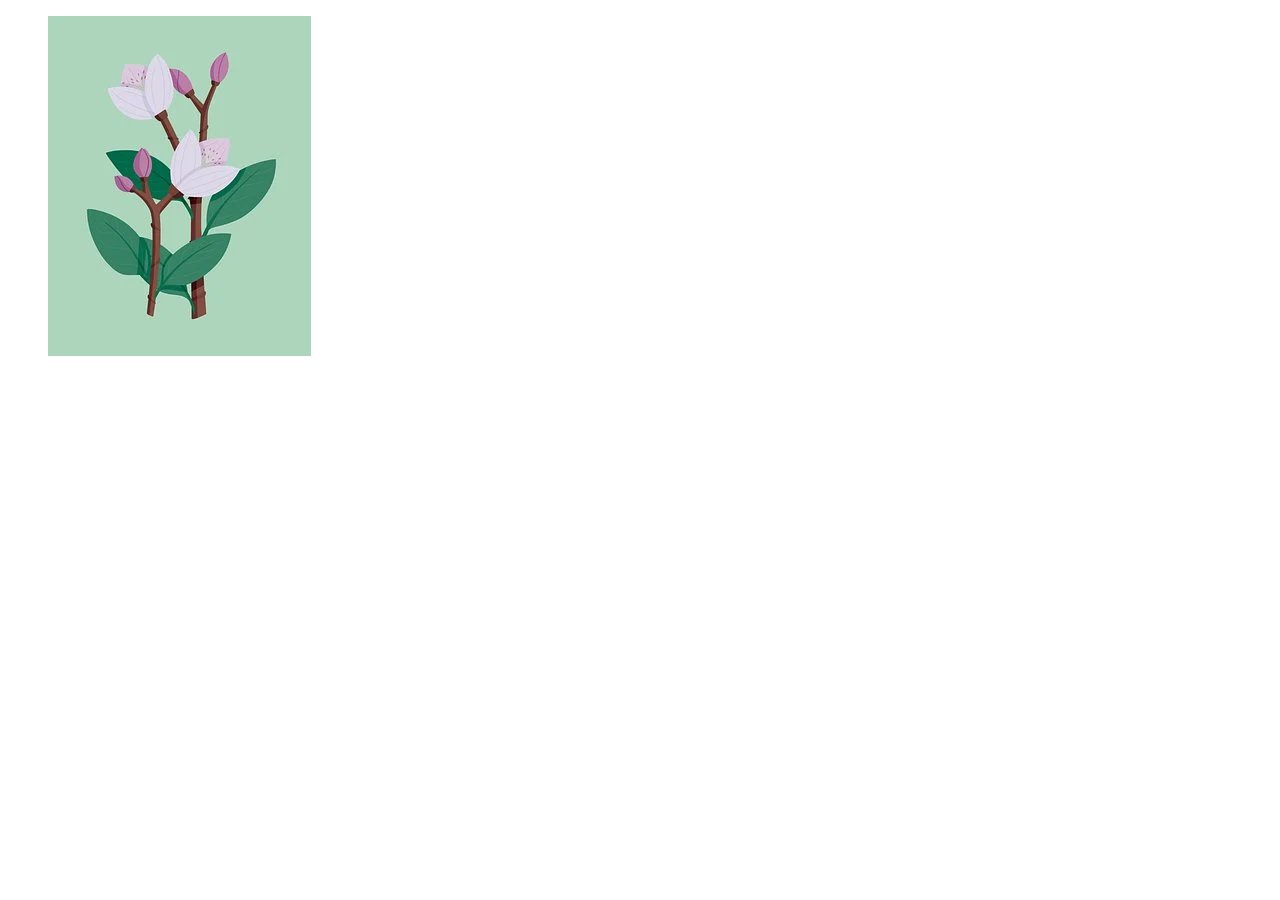
==== aufgabe18/index1.html @ 78d25f8a "Add files via upload" ====
<!DOCTYPE html>
<html lang="en">
<head>
    <meta charset="UTF-8">
    <meta http-equiv="X-UA-Compatible" content="IE=edge">
    <meta name="viewport" content="width=device-width, initial-scale=1.0">
    <link href="./400lightbox2-dev/src/css/lightbox.css" rel="stylesheet" />

    <title>Document</title>
</head>
<body>
    <figure>
    <a href="pic.big/yoga.jpg" data-lightbox="image1"><img src="pic.klein/flower.jpg" alt=""></a>
    <a href="pic.big/australian.jpg" data-lightbox="image1"></a>
    <a href="pic.big/alpaca.jpg" data-lightbox="image1"></a>

</figure>
<script src="./400lightbox2-dev/src/js/lightbox.js"></script>

<script src="./jquery-3.5.1.js"></script>
</body>
</html>
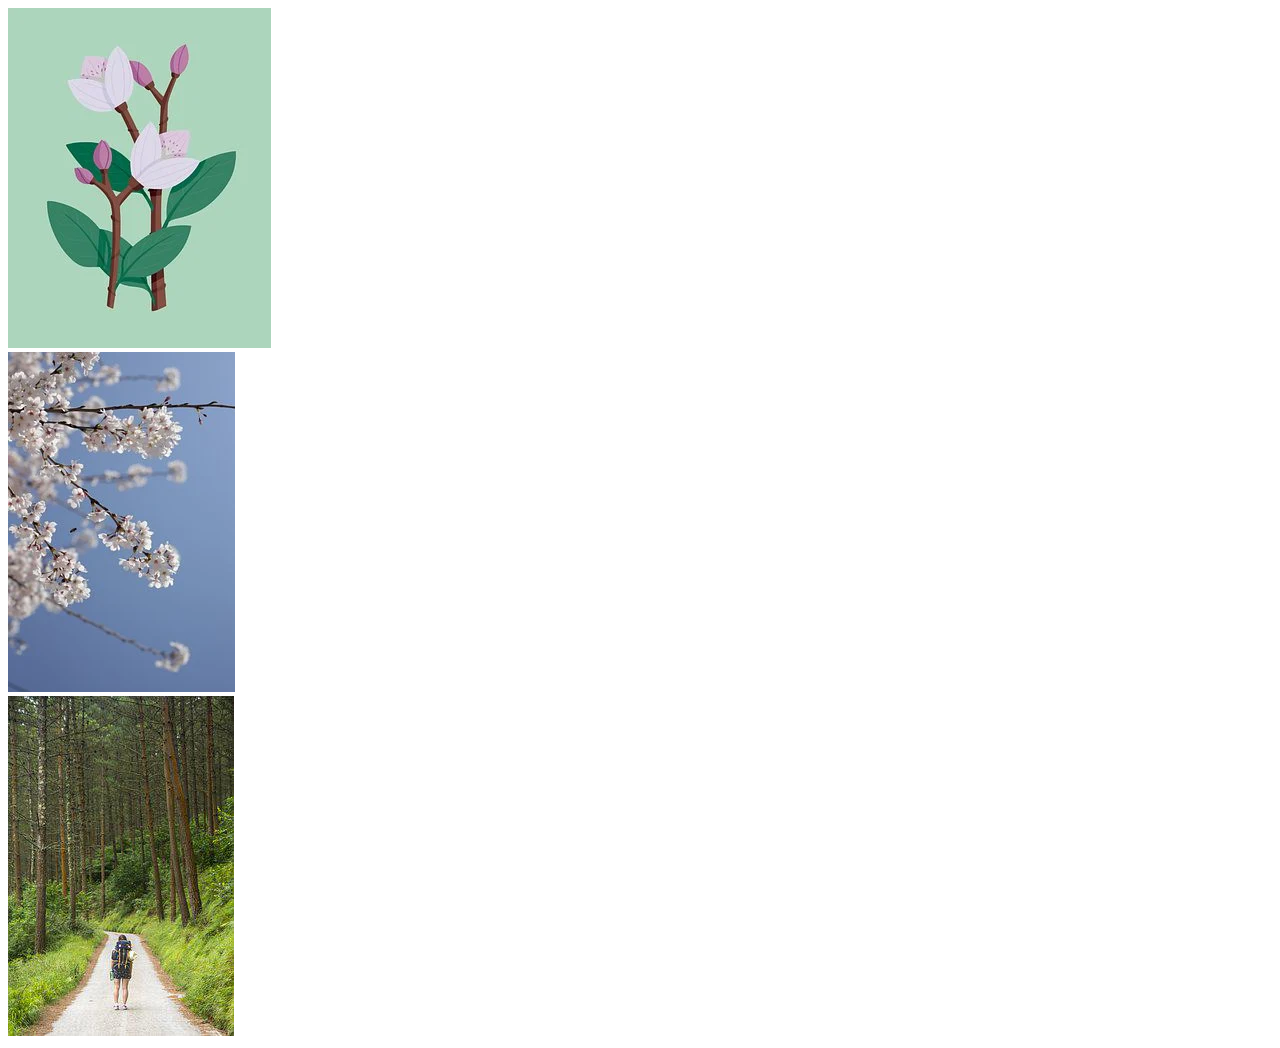
==== commit bdda765f: "Lightbox stage 1 initialized" ====
--- a/aufgabe18/index1.html
+++ b/aufgabe18/index1.html
@@ -1,5 +1,6 @@
 <!DOCTYPE html>
 <html lang="en">
+
 <head>
     <meta charset="UTF-8">
     <meta http-equiv="X-UA-Compatible" content="IE=edge">
@@ -8,15 +9,32 @@
 
     <title>Document</title>
 </head>
+
 <body>
-    <figure>
-    <a href="pic.big/yoga.jpg" data-lightbox="image1"><img src="pic.klein/flower.jpg" alt=""></a>
-    <a href="pic.big/australian.jpg" data-lightbox="image1"></a>
-    <a href="pic.big/alpaca.jpg" data-lightbox="image1"></a>
+    <!-- <figure> -->
+        <div >
+            <a href="pic.klein/flower.jpg" data-lightbox="image-1">
+            <img src="pic.klein/flower.jpg" alt="Autor Image"></a>
+            </a>
+        </div>
+        <div >
+            <a href="pic.klein/spring.jpg" data-lightbox="image-1">
+            <img src="pic.klein/spring.jpg" alt="Autor Image"></a>
+            </a>
+        </div>
+        <div >
+            <a href="pic.klein/tourist.jpg" data-lightbox="image-1">
+            <img src="pic.klein/tourist.jpg" alt="Autor Image"></a>
+            </a>
+        </div>
+        <!-- <a href="pic.big/australian.jpg" data-lightbox="australian"></a>
+    <a href="pic.big/alpaca.jpg" data-lightbox="alpaca"></a> -->
 
-</figure>
-<script src="./400lightbox2-dev/src/js/lightbox.js"></script>
+    <!-- </figure> -->
 
-<script src="./jquery-3.5.1.js"></script>
+    <script src="./400lightbox2-dev/src/js/lightbox.js"></script>
+    <script src="./jquery-3.5.1.js"></script>
+    <script src="400lightbox2-dev\dist\js\lightbox-plus-jquery.min.js"></script>
 </body>
+
 </html>
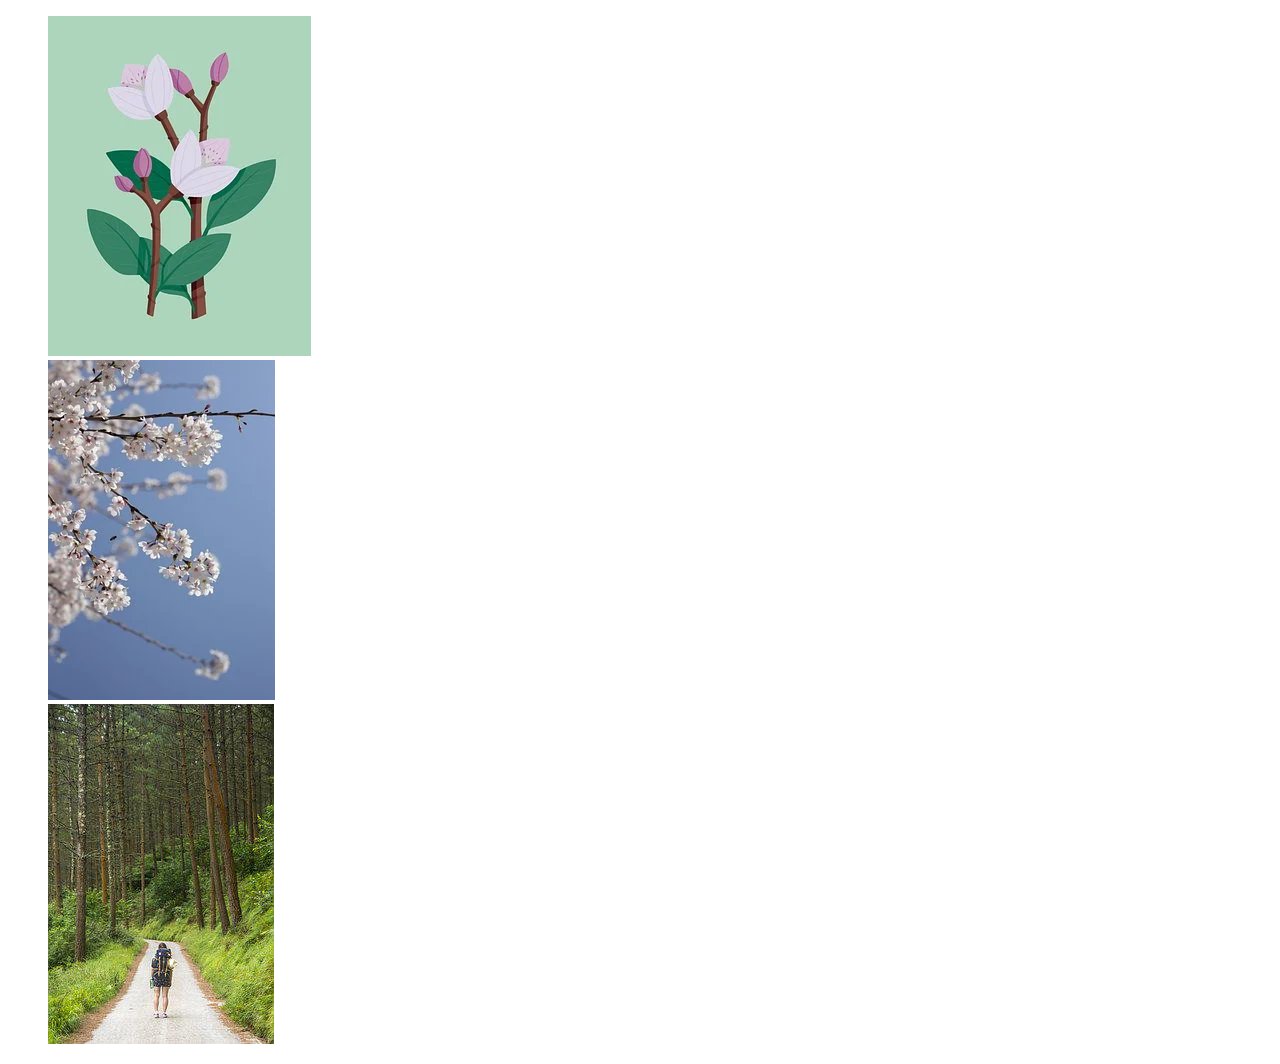
==== commit 9ee59321: "Code Cleenup" ====
--- a/aufgabe18/index1.html
+++ b/aufgabe18/index1.html
@@ -11,7 +11,7 @@
 </head>
 
 <body>
-    <!-- <figure> -->
+    <figure>
         <div >
             <a href="pic.klein/flower.jpg" data-lightbox="image-1">
             <img src="pic.klein/flower.jpg" alt="Autor Image"></a>
@@ -27,14 +27,9 @@
             <img src="pic.klein/tourist.jpg" alt="Autor Image"></a>
             </a>
         </div>
-        <!-- <a href="pic.big/australian.jpg" data-lightbox="australian"></a>
-    <a href="pic.big/alpaca.jpg" data-lightbox="alpaca"></a> -->
-
-    <!-- </figure> -->
-
-    <script src="./400lightbox2-dev/src/js/lightbox.js"></script>
-    <script src="./jquery-3.5.1.js"></script>
-    <script src="400lightbox2-dev\dist\js\lightbox-plus-jquery.min.js"></script>
+         </figure>
+    <script src="400lightbox2-dev\dist\js\lightbox.min.js"></script>
+        <script src="400lightbox2-dev\dist\js\lightbox-plus-jquery.min.js"></script>
 </body>
 
 </html>
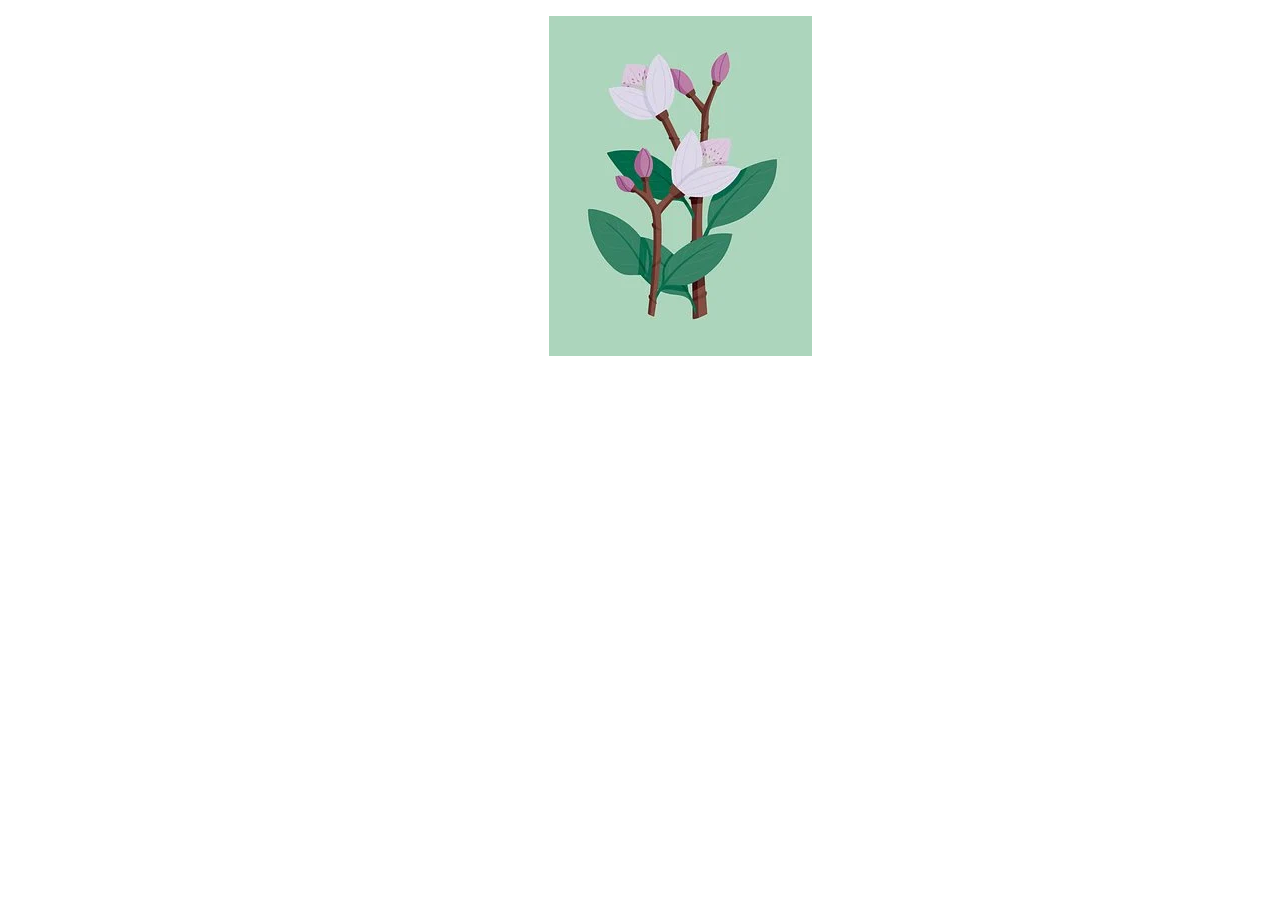
==== commit 1c429356: "add final styles" ====
--- a/aufgabe18/index1.html
+++ b/aufgabe18/index1.html
@@ -6,27 +6,24 @@
     <meta http-equiv="X-UA-Compatible" content="IE=edge">
     <meta name="viewport" content="width=device-width, initial-scale=1.0">
     <link href="./400lightbox2-dev/src/css/lightbox.css" rel="stylesheet" />
-
+    <link href="styles\styles.css" rel="stylesheet" />
     <title>Document</title>
 </head>
 
 <body>
-    <figure>
-        <div >
-            <a href="pic.klein/flower.jpg" data-lightbox="image-1">
+    <figure class="container">
+       
+            <a href="pic.klein/flower.jpg"  data-lightbox="image-1" data-title="Hasti Lightbox"  >
             <img src="pic.klein/flower.jpg" alt="Autor Image"></a>
             </a>
-        </div>
-        <div >
+              
             <a href="pic.klein/spring.jpg" data-lightbox="image-1">
-            <img src="pic.klein/spring.jpg" alt="Autor Image"></a>
+            <!-- <img src="pic.klein/spring.jpg" alt="Autor Image"></a> -->
             </a>
-        </div>
-        <div >
             <a href="pic.klein/tourist.jpg" data-lightbox="image-1">
-            <img src="pic.klein/tourist.jpg" alt="Autor Image"></a>
+            <!-- <img src="pic.klein/tourist.jpg" alt="Autor Image"></a> -->
             </a>
-        </div>
+       
          </figure>
     <script src="400lightbox2-dev\dist\js\lightbox.min.js"></script>
         <script src="400lightbox2-dev\dist\js\lightbox-plus-jquery.min.js"></script>
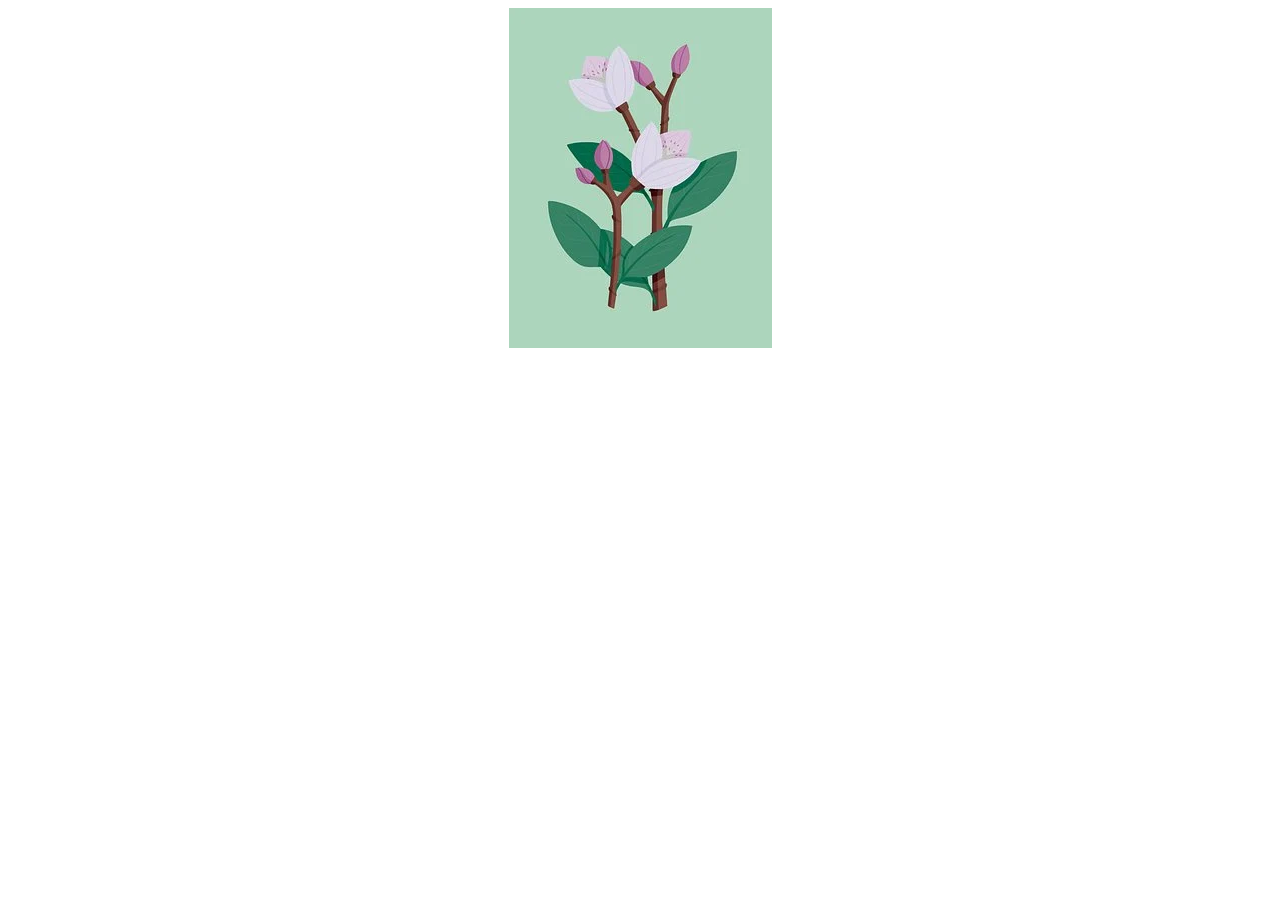
==== commit a68c975f: "Caption correction" ====
--- a/aufgabe18/index1.html
+++ b/aufgabe18/index1.html
@@ -11,22 +11,25 @@
 </head>
 
 <body>
-    <figure class="container">
-       
-            <a href="pic.klein/flower.jpg"  data-lightbox="image-1" data-title="Hasti Lightbox"  >
-            <img src="pic.klein/flower.jpg" alt="Autor Image"></a>
-            </a>
-              
-            <a href="pic.klein/spring.jpg" data-lightbox="image-1">
+    <div class="container">
+
+        <a href="pic.klein/flower.jpg" data-lightbox="image-1" data-title="Hasti Lightbox">
+            <img src="pic.klein/flower.jpg" alt="Autor Image">
+        </a>
+
+
+        <a href="pic.klein/spring.jpg" data-lightbox="image-1" data-title="Hasti Lightbox">
             <!-- <img src="pic.klein/spring.jpg" alt="Autor Image"></a> -->
-            </a>
-            <a href="pic.klein/tourist.jpg" data-lightbox="image-1">
+        </a>
+
+        <a href="pic.klein/tourist.jpg" data-lightbox="image-1" data-title="Hasti Lightbox">
             <!-- <img src="pic.klein/tourist.jpg" alt="Autor Image"></a> -->
-            </a>
-       
-         </figure>
+        </a>
+
+    </div>
+
     <script src="400lightbox2-dev\dist\js\lightbox.min.js"></script>
-        <script src="400lightbox2-dev\dist\js\lightbox-plus-jquery.min.js"></script>
+    <script src="400lightbox2-dev\dist\js\lightbox-plus-jquery.min.js"></script>
 </body>
 
 </html>
